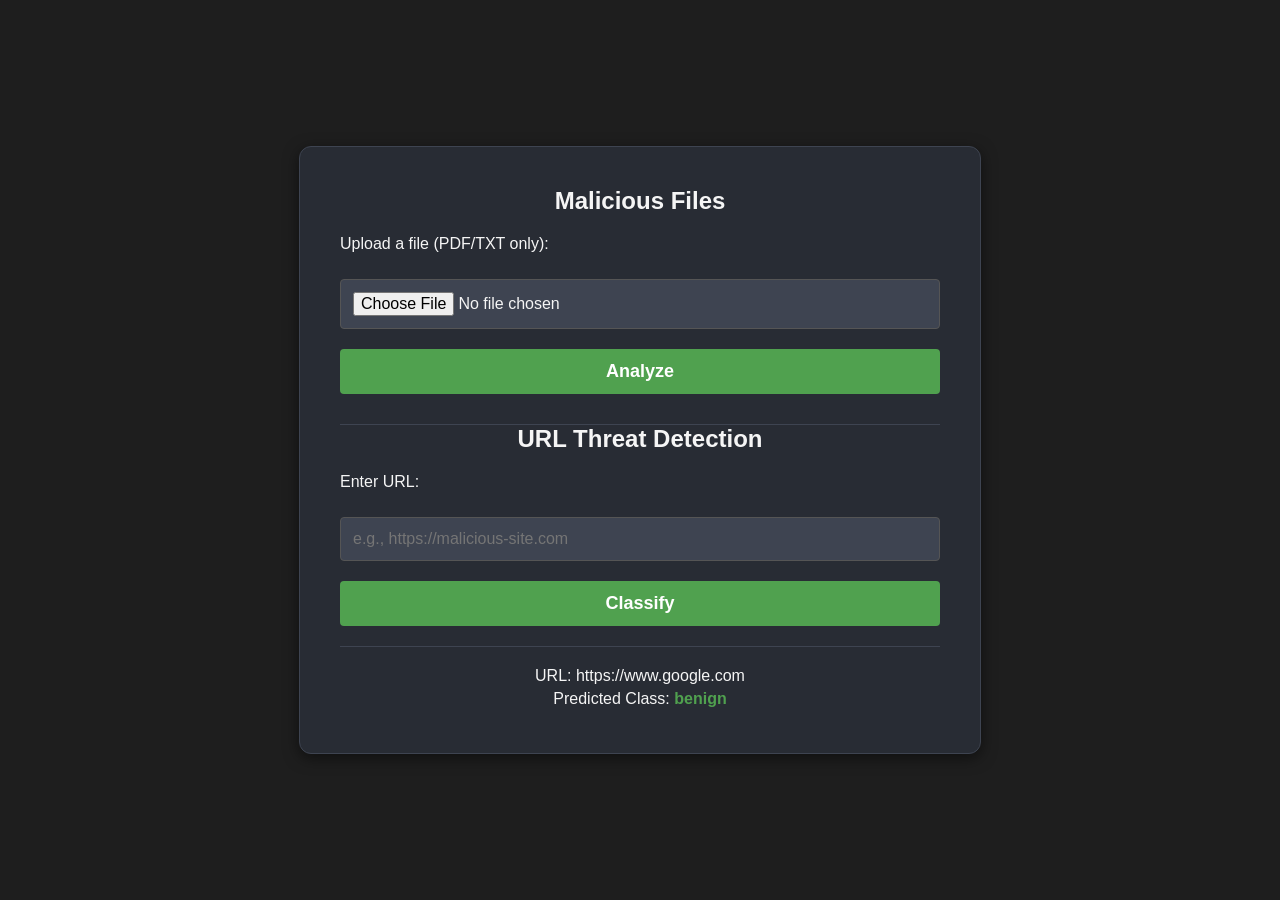
==== index.html @ 2c9e47d6 "style.css link fixed" ====
<!DOCTYPE html>
<html lang="en">
<head>
    <meta charset="UTF-8">
    <meta name="viewport" content="width=device-width, initial-scale=1.0">
    <title>Malware & Phishing Detector</title>
    <link rel="stylesheet" href="./static/style.css">
</head>
<body>
    <div class="container">

        <h2>Malicious Files</h2>
        <p>Upload a file (PDF/TXT only):</p>
        <form id="file-upload-form" enctype="multipart/form-data">
            <input type="file" id="file-input" name="file" accept=".pdf,.txt">
            <button type="submit" class="btn analyze-btn">Analyze</button>
        </form>

        <div style="margin-top: 30px; border-top: 1px solid #3e4451;"></div>

        <h2>URL Threat Detection</h2>
        <p>Enter URL:</p>
        <form id="url-detection-form">
            <input type="text" id="url-input" placeholder="e.g., https://malicious-site.com">
            <button type="submit" class="btn classify-btn">Classify</button>
        </form>

        <div id="url-result" class="result">
            <p>URL: <span id="displayed-url">https://www.google.com</span></p>
            <p>Predicted Class: <span id="predicted-class" class="benign">benign</span></p>
        </div>
    </div>
    <script src="{{ url_for('static', filename='script.js') }}"></script>
</body>
</html>
---- static/style.css ----
/* static/style.css */

/* --- General Styling for Dark Theme --- */
body {
    margin: 0;
    font-family: Arial, sans-serif;
    background-color: #1e1e1e; /* Deep dark background */
    color: #f5f5f5; /* Light text color */
    display: flex;
    justify-content: center; /* Center horizontally */
    align-items: center;    /* Center vertically */
    min-height: 100vh;
}

/* --- Main Container (The Card) --- */
.container {
    background-color: #282c34; /* Slightly lighter card background */
    padding: 40px;
    border-radius: 12px;
    width: 90%;
    max-width: 600px;
    box-shadow: 0 4px 15px rgba(0, 0, 0, 0.5);
    border: 1px solid #3e4451;
}

h2 {
    color: #f5f5f5;
    text-align: center;
    margin-top: 0;
    margin-bottom: 20px;
}

/* --- Input and Form Styling --- */
input[type="text"], input[type="file"] {
    width: 100%;
    padding: 12px;
    margin: 10px 0;
    border: 1px solid #555;
    border-radius: 4px;
    box-sizing: border-box;
    background-color: #3e4451;
    color: #f5f5f5;
    font-size: 16px;
}

/* --- Button Styling (Green) --- */
.btn {
    width: 100%;
    padding: 12px;
    margin-top: 10px;
    border: none;
    border-radius: 4px;
    font-size: 18px;
    cursor: pointer;
    transition: background-color 0.3s;
    font-weight: bold;
}

.analyze-btn, .classify-btn {
    background-color: #50a14f; /* Prominent green color */
    color: white;
}

.analyze-btn:hover, .classify-btn:hover {
    background-color: #408840;
}

/* --- Result Area Styling --- */
.result {
    margin-top: 20px;
    padding-top: 15px;
    border-top: 1px solid #3e4451;
    font-size: 16px;
    text-align: center;
}

.result p {
    margin: 5px 0;
}

/* Styling for the benign class text */
.benign {
    color: #50a14f;
    font-weight: bold;
}
/* <<< PLACE NEW CODE FOR DAY 2 HERE >>> */
.malicious {
    color: #e45649; /* Red color for a malicious result or error */
    font-weight: bold;
}
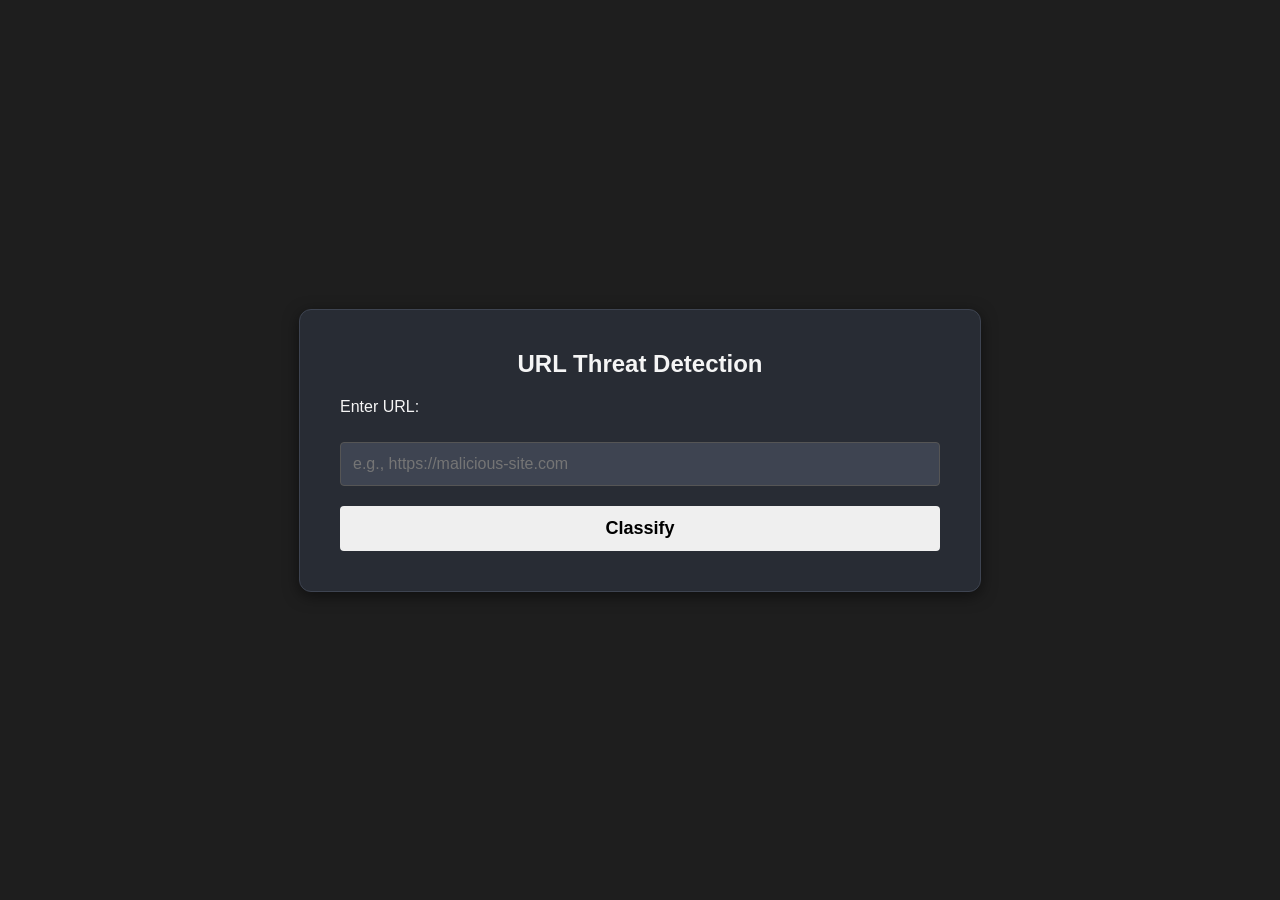
==== commit 25ade1f0: "Minor fixes" ====
--- a/index.html
+++ b/index.html
@@ -3,21 +3,11 @@
 <head>
     <meta charset="UTF-8">
     <meta name="viewport" content="width=device-width, initial-scale=1.0">
-    <title>Malware & Phishing Detector</title>
+    <title>Phishing URL Detector</title>
     <link rel="stylesheet" href="./static/style.css">
 </head>
 <body>
     <div class="container">
-
-        <h2>Malicious Files</h2>
-        <p>Upload a file (PDF/TXT only):</p>
-        <form id="file-upload-form" enctype="multipart/form-data">
-            <input type="file" id="file-input" name="file" accept=".pdf,.txt">
-            <button type="submit" class="btn analyze-btn">Analyze</button>
-        </form>
-
-        <div style="margin-top: 30px; border-top: 1px solid #3e4451;"></div>
-
         <h2>URL Threat Detection</h2>
         <p>Enter URL:</p>
         <form id="url-detection-form">
@@ -30,6 +20,6 @@
             <p>Predicted Class: <span id="predicted-class" class="benign">benign</span></p>
         </div>
     </div>
-    <script src="{{ url_for('static', filename='script.js') }}"></script>
+    <script src="./static/script.js"></script>
 </body>
 </html>
--- a/static/style.css
+++ b/static/style.css
@@ -1,20 +1,16 @@
-/* static/style.css */
-
-/* --- General Styling for Dark Theme --- */
 body {
     margin: 0;
     font-family: Arial, sans-serif;
-    background-color: #1e1e1e; /* Deep dark background */
-    color: #f5f5f5; /* Light text color */
+    background-color: #1e1e1e;
+    color: #f5f5f5;
     display: flex;
-    justify-content: center; /* Center horizontally */
-    align-items: center;    /* Center vertically */
+    justify-content: center;
+    align-items: center;
     min-height: 100vh;
 }
 
-/* --- Main Container (The Card) --- */
 .container {
-    background-color: #282c34; /* Slightly lighter card background */
+    background-color: #282c34;
     padding: 40px;
     border-radius: 12px;
     width: 90%;
@@ -26,12 +22,10 @@
 h2 {
     color: #f5f5f5;
     text-align: center;
-    margin-top: 0;
-    margin-bottom: 20px;
+    margin: 0 0 20px 0;
 }
 
-/* --- Input and Form Styling --- */
-input[type="text"], input[type="file"] {
+input[type="text"] {
     width: 100%;
     padding: 12px;
     margin: 10px 0;
@@ -43,7 +37,6 @@
     font-size: 16px;
 }
 
-/* --- Button Styling (Green) --- */
 .btn {
     width: 100%;
     padding: 12px;
@@ -56,16 +49,6 @@
     font-weight: bold;
 }
 
-.analyze-btn, .classify-btn {
-    background-color: #50a14f; /* Prominent green color */
-    color: white;
-}
-
-.analyze-btn:hover, .classify-btn:hover {
-    background-color: #408840;
-}
-
-/* --- Result Area Styling --- */
 .result {
     margin-top: 20px;
     padding-top: 15px;
@@ -78,13 +61,12 @@
     margin: 5px 0;
 }
 
-/* Styling for the benign class text */
 .benign {
     color: #50a14f;
     font-weight: bold;
 }
-/* <<< PLACE NEW CODE FOR DAY 2 HERE >>> */
+
 .malicious {
-    color: #e45649; /* Red color for a malicious result or error */
+    color: #e45649;
     font-weight: bold;
 }
